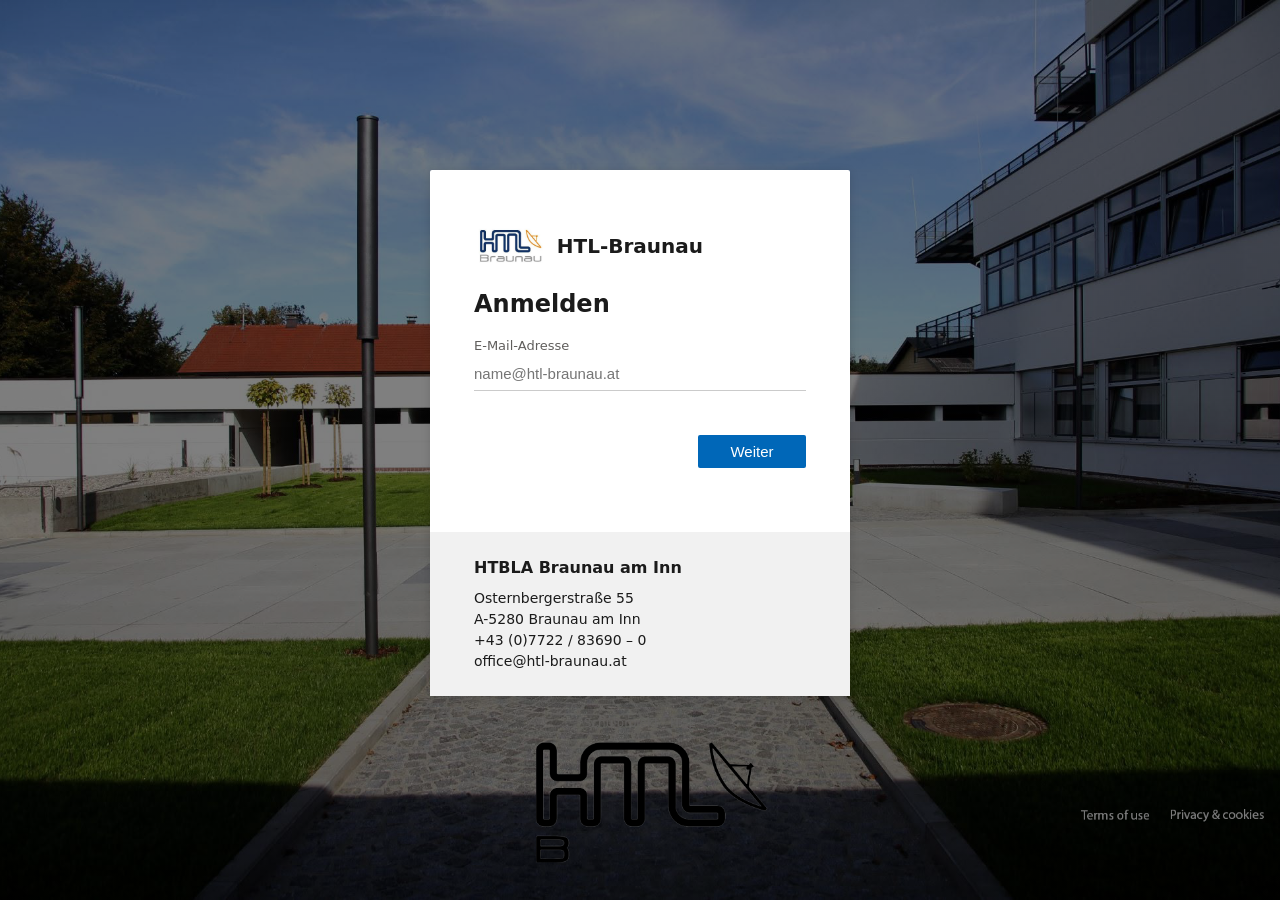
==== index.html @ 51c8af9d "Erste Version Parkplatzverwaltung" ====
<!DOCTYPE html>
<html lang="de">
<head>
  <meta charset="UTF-8">
  <meta name="viewport" content="width=device-width, initial-scale=1.0">
  <title>Anmelden – ITSE-Projekt</title>
  <link rel="stylesheet" href="css/login.css">
</head>
<body>
  <main class="login-card">
    <!-- Kopfbereich: Schul-Logo und Projektname nebeneinander.
         width/height = echte Bildgröße, damit der Browser den Platz
         schon vor dem Laden reserviert (nichts springt). -->
    <header class="login-header">
      <div class="brand">
        <img class="brand-logo" src="assets/logo-htl-braunau.jpg"
             width="432" height="244" alt="Logo der HTL Braunau">
        <span>HTL-Braunau</span>
      </div>
    </header>

    <!-- Das Formular hat zwei Schritte. Immer nur einer ist sichtbar
         (gesteuert über die Klasse "is-hidden" in js/login.js). -->
    <form id="loginForm" novalidate>

      <!-- Schritt 1: E-Mail-Adresse -->
      <section class="step" id="stepEmail">
        <h1>Anmelden</h1>
        <label for="email">E-Mail-Adresse</label>
        <input
          type="email"
          id="email"
          name="email"
          autocomplete="username"
          placeholder="name@htl-braunau.at"
          required>
        <p class="error-text" id="emailError"></p>

        <div class="actions">
          <button type="button" class="btn-primary" id="nextBtn">Weiter</button>
        </div>
      </section>

      <!-- Schritt 2: Passwort (anfangs versteckt) -->
      <section class="step is-hidden" id="stepPassword">
        <!-- Zeigt die im ersten Schritt eingegebene E-Mail an -->
        <button type="button" class="back-link" id="backBtn">&larr; <span id="emailEcho"></span></button>

        <h1>Passwort eingeben</h1>
        <label for="password">Passwort</label>
        <input
          type="password"
          id="password"
          name="password"
          autocomplete="current-password"
          maxlength="128"
          placeholder="Passwort"
          required>
        <p class="error-text" id="passwordError"></p>

        <div class="actions">
          <button type="submit" class="btn-primary" id="submitBtn">Anmelden</button>
        </div>
      </section>

    </form>

    <!-- Kontaktdaten der Schule als graues Feld unten in der Karte.
         <address> ist das passende HTML-Element für Kontaktangaben. -->
    <address class="school-contact">
      <strong class="school-name">HTBLA Braunau am Inn</strong>
      Osternbergerstraße 55<br>
      A-5280 Braunau am Inn<br>
      <a href="tel:+437722836900">+43 (0)7722 / 83690 – 0</a><br>
      <a href="mailto:office@htl-braunau.at">office@htl-braunau.at</a>
    </address>
  </main>

  <footer class="page-footer">
    Schulprojekt &middot; ITSE
  </footer>

  <script src="js/login-logic.js"></script>
  <script src="js/login.js"></script>
</body>
</html>
---- css/login.css ----
/* ===== Grundlagen ===== */
* {
  box-sizing: border-box;
  margin: 0;
  padding: 0;
}

:root {
  --color-accent: #0067b8;        /* Blau für Buttons/Links */
  --color-accent-dark: #004e8c;   /* Blau beim Hover */
  --color-text: #1b1b1b;
  --color-muted: #605e5c;
  --color-border: #cbcbcb;
  --color-error: #a80000;
  --color-card: #ffffff;
  --color-footer: #f1f1f1;        /* Hellgrau der Fußzeile */
}

body {
  font-family: "Segoe UI", system-ui, -apple-system, Arial, sans-serif;
  color: var(--color-text);

  /* ===== Hintergrundbild =====
     Lege dein Bild in den Projektordner (z. B. "hintergrund.png")
     und passe den Dateinamen unten an.
     Der Farbverlauf dahinter ist der Rückfall, solange kein Bild da ist. */
  background-color: #e8f0fb;                 /* Rückfall-Farbe */
  /* Zwei Ebenen: oben der schwarze Filter, darunter das Foto.
     Den Wert 0.5 (= 50 % Deckkraft) ändern, um den Filter
     dunkler (höher, bis 1) oder heller (niedriger, bis 0) zu machen. */
  background-image:
    linear-gradient(rgba(0, 0, 0, 0.5), rgba(0, 0, 0, 0.5)),
    url("../assets/hintergrund.png");      /* Pfad zählt ab dieser CSS-Datei (css/) */
  background-size: cover;                    /* Bild füllt die ganze Fläche */
  background-position: center;               /* Bildmitte bleibt zentriert */
  background-repeat: no-repeat;              /* Bild nicht kacheln */

  min-height: 100vh;
  display: flex;
  flex-direction: column;
  align-items: center;
  justify-content: center;
  padding: 16px;
}

/* ===== Anmelde-Karte ===== */
.login-card {
  background: var(--color-card);
  width: 100%;
  max-width: 420px;
  /* Mehr Höhe: oben/unten mehr Innenabstand + Mindesthöhe,
     damit die Karte länglicher wirkt (ca. +1/4 nach unten). */
  padding: 56px 44px;
  min-height: 420px;
  display: flex;
  flex-direction: column;
  box-shadow: 0 2px 10px rgba(0, 0, 0, 0.14);
  /* Microsoft-Login ist bewusst eckig – daher nur leicht gerundet */
  border-radius: 2px;
}

.login-header {
  margin-bottom: 24px;
}

.brand {
  display: flex;               /* Logo und Text in einer Zeile */
  align-items: center;         /* vertikal mittig zueinander */
  gap: 12px;                   /* Abstand zwischen Logo und Text */
  font-size: 20px;
  font-weight: 600;
  color: var(--color-text);
}

.brand-logo {
  height: 40px;
  width: auto;                 /* Breite passend zum Seitenverhältnis */
}

h1 {
  font-size: 24px;
  font-weight: 600;
  margin-bottom: 20px;
}

/* ===== Formular-Elemente ===== */
label {
  display: block;
  font-size: 13px;
  color: var(--color-muted);
  margin-bottom: 4px;
}

input[type="email"],
input[type="password"] {
  width: 100%;
  padding: 8px 0;
  font-size: 15px;
  border: none;
  /* Nur eine Linie unten – typischer Outlook-Stil */
  border-bottom: 1px solid var(--color-border);
  outline: none;
  background: transparent;
}

input:focus {
  border-bottom: 2px solid var(--color-accent);
}

/* ===== Fehlermeldungen ===== */
.error-text {
  color: var(--color-error);
  font-size: 13px;
  min-height: 18px;   /* Platz reservieren, damit nichts springt */
  margin-top: 6px;
}

/* ===== Buttons ===== */
.actions {
  display: flex;
  justify-content: flex-end;
  margin-top: 20px;
}

.btn-primary {
  background: var(--color-accent);
  color: #ffffff;
  border: none;
  padding: 8px 28px;
  font-size: 15px;
  cursor: pointer;
  border-radius: 2px;
  min-width: 108px;
}

.btn-primary:hover {
  background: var(--color-accent-dark);
}

.btn-primary:disabled {
  opacity: 0.6;
  cursor: not-allowed;
}

/* ===== Zurück-Link in Schritt 2 ===== */
.back-link {
  background: none;
  border: none;
  color: var(--color-muted);
  font-size: 14px;
  cursor: pointer;
  padding: 0;
  margin-bottom: 18px;
}

.back-link:hover {
  color: var(--color-text);
}

/* ===== Schritt-Umschaltung ===== */
.is-hidden {
  display: none;
}

/* ===== Fußzeile ===== */
.page-footer {
  margin-top: 20px;
  font-size: 12px;
  color: var(--color-muted);
}

/* Mindestabstand zwischen Formular und Kontaktfeld, auch wenn die
   Karte voll ist und margin-top: auto unten keinen Platz mehr hat. */
.login-card form {
  margin-bottom: 64px;   /* größer = Karte länger, mehr Luft zum grauen Feld */
}

/* ===== Kontaktdaten unten in der Karte =====
   margin-top: auto schiebt das Feld in der Karte (Flex-Spalte) ganz
   nach unten. Die negativen Ränder heben das Padding der Karte auf,
   damit das graue Feld links, rechts und unten bis an den Kartenrand geht. */
.school-contact {
  margin: auto -44px -56px;
  padding: 24px 44px;
  background: var(--color-footer);
  font-style: normal;   /* <address> ist im Browser sonst kursiv */
  font-size: 14px;
  line-height: 1.5;
}

.school-name {
  display: block;
  margin-bottom: 8px;
  font-size: 16px;
}

/* Telefon und E-Mail sind klickbar, sehen aber wie normaler Text aus */
.school-contact a {
  color: inherit;
  text-decoration: none;
}

.school-contact a:hover {
  text-decoration: underline;
}
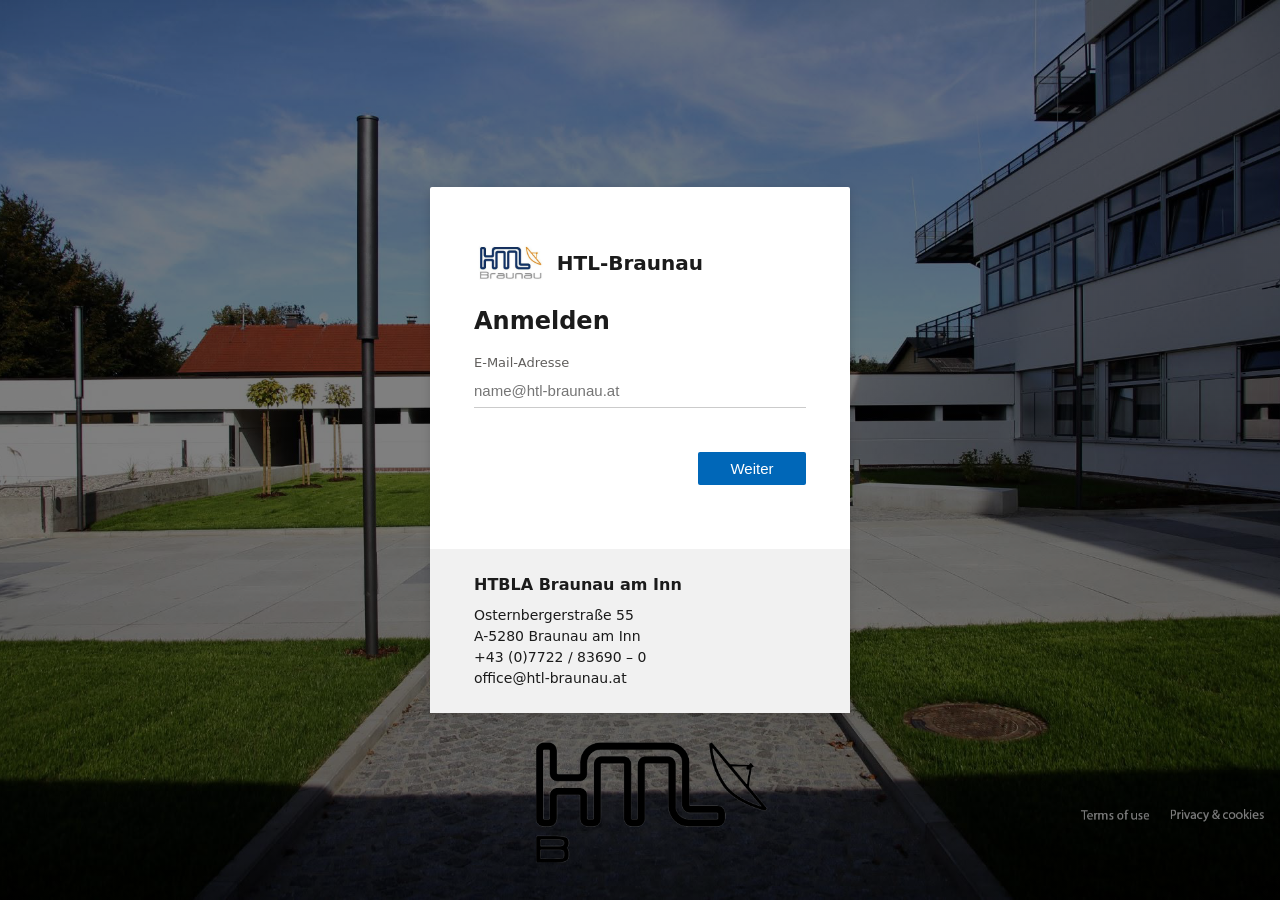
==== commit 5ef2d418: "ITSE-Hinweise von der Anmeldeseite entfernt" ====
--- a/index.html
+++ b/index.html
@@ -3,7 +3,7 @@
 <head>
   <meta charset="UTF-8">
   <meta name="viewport" content="width=device-width, initial-scale=1.0">
-  <title>Anmelden – ITSE-Projekt</title>
+  <title>Anmelden – HTL Braunau</title>
   <link rel="stylesheet" href="css/login.css">
 </head>
 <body>
@@ -76,9 +76,6 @@
     </address>
   </main>
 
-  <footer class="page-footer">
-    Schulprojekt &middot; ITSE
-  </footer>
 
   <script src="js/login-logic.js"></script>
   <script src="js/login.js"></script>
